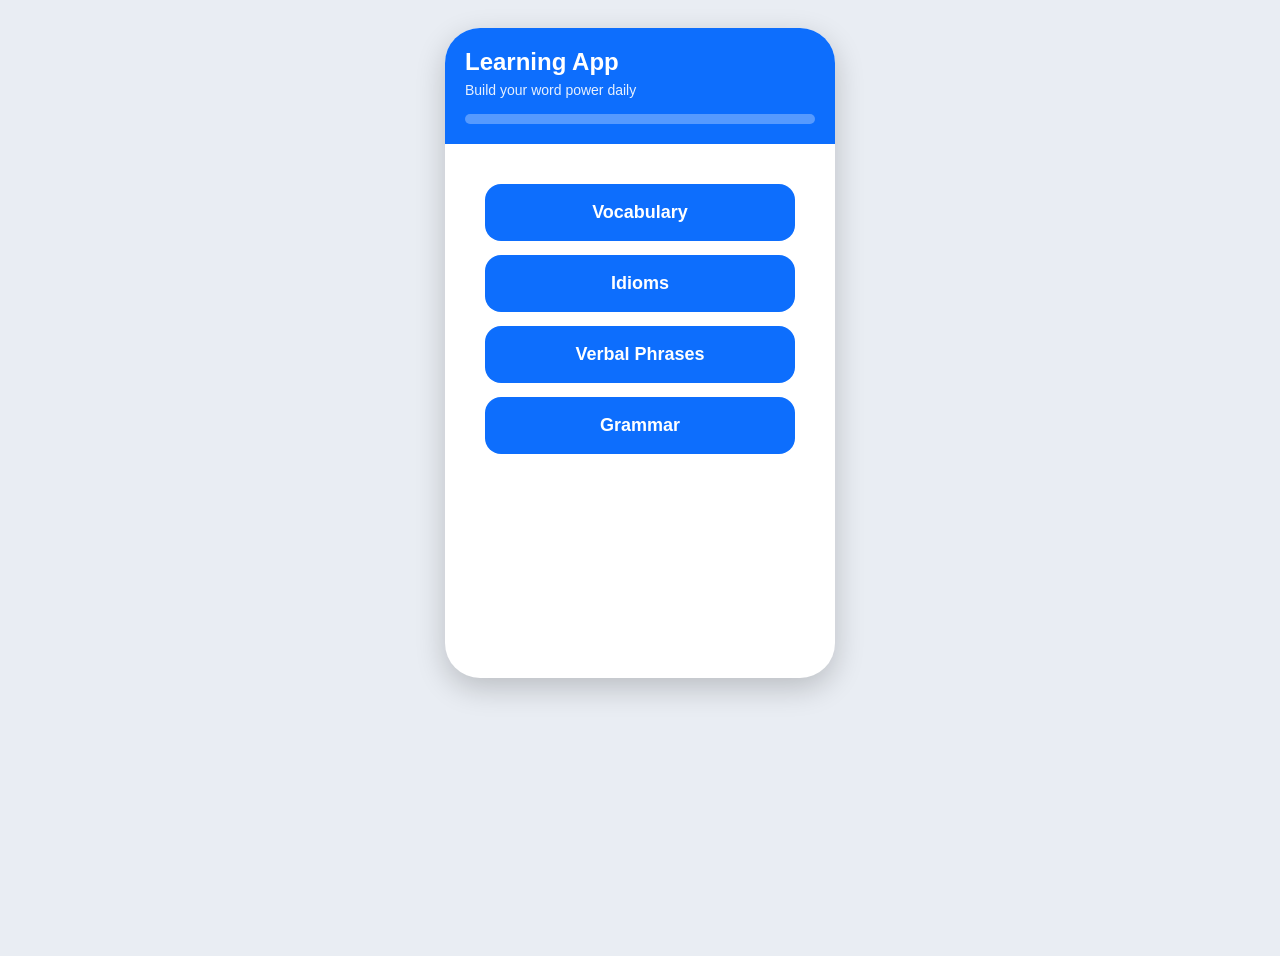
==== index.html @ dda5a1f6 "Create index.html" ====
<!DOCTYPE html>
<html lang="en">
<head>
    <meta charset="UTF-8">
    <meta name="viewport" content="width=device-width, initial-scale=1.0">
    <title>word-app</title>
    <link rel="stylesheet" href="app.css">
</head>
<body>

    <div class="phone">

        <div class="top-bar"> 

            <div class="top-title">Learning App</div>
            <div class="top-subtitle">Build your word power daily</div>

            <div class="progress-text"></div>

            <div class="progress-bar">

            <div class="progress-fill"></div>

        </div>

        </div>

        <div class="home-page" id="homePage"> 

        <div class="content">

            <button class="nav-button" onclick="openModePage('Vocabulary')">
                Vocabulary
            </button>

            <button class="nav-button">
                Idioms
            </button>

            <button class="nav-button">
                Verbal Phrases
            </button>

            <button class="nav-button">
                Grammar
            </button>

            </div>
            </div>

    <div class="mode-page" id="modePage">

    <div class="content">

        <button class="back-button" onclick="goHome()">
            Home
        </button>

        <button class="nav-button" onclick="openThemePage('Learn')">
            Learn
        </button>

        <button class="nav-button" onclick="openThemePage('Assessment')">
            Assessment
        </button>

        <button class="nav-button"
onclick="openStatisticsPage()">

    Statistics

</button>

        <button class="nav-button" onclick="openThemePage('Mastered')">
            Mastered
        </button>   

        <button class="nav-button" onclick="openThemePage('Revision')">
            Revision
        </button>

        <button class="nav-button" onclick="openThemePage('MyWordBank')">

        MyWordBank

        </button>

    </div>

    

</div>

<div class="theme-page" id="themePage"> 

    <button class="back-button" onclick="goToModePage()">
        Home
    </button>

    <div class="page-title" id="themeTitle"></div>

    <div class="content" id="themeContainer">

</div>

</div>

<div class="list-page" id="listPage">

    <button class="back-button" onclick="goToThemePage()">
        Home
    </button>

    <div class="page-title" id="listTitle"></div>

    <div class="content" id="listContainer">


    </div>

</div>

    <div id="learnPage">

        <button class="back-button" onclick="goToListPage()">
            Home
        </button>

        <div class="page-title" id="learnTitle"></div>
        
        <div id="learnCompletionMessage"></div>

         <div class="content">

        <div class="card">

            <div class="card-content"> 

    <h1 id="word"></h1>
        
    <img id="image">

        
        <div class="info-block">

    <div class="info-label">
        Part of Speech
    </div>

    <div id="partOfSpeech" class="info-value"></div>

</div>

        <div class="info-block">

    <div class="info-label">
        Pronunciation
    </div>

    <div id="pronunciation" class="info-value"></div>

    </div>

    <div class="info-block">

        <div class="info-label">
            Status
        </div>

        <div id="wordStatus" class="info-value"></div>
    </div>

        <p><strong>Definition:</strong>
        <span id="definition"></span></p>

        <p><strong>Synonyms:</strong>
        <span id="relatedWords"></span></p>

        <p><strong>Antonyms:</strong>
        <span id="oppositeWords"></span></p>

        <p><strong>Usage:</strong></p>

        <div id="usage"></div>

        <div class="buttons">

        <button class="previous-btn" onclick="previousWord()">
            Previous
        </button>

        <button class="next-btn" onclick="nextWord()">
            Next
        </button>

        <button class="previous-btn" onclick="restartLesson()">
        Restart
        </button>   

        <button class="next-btn" id="wordBankButton" onclick="toggleWordBank()">

    MyWordBank

</button>

        </div>

        </div>

        </div>

    </div>

 </div>

    <div id="assessmentPage">

        <button class="back-button" onclick="goToListPage()">
             ← Back
        </button>

        <div class="page-title" id="assessmentTitle">

        </div>
        <div id="assessmentCompletionMessage"></div>

        <div class="content">

            <div class="card">

                <div class="card-content">

                    <h2 id="questionWord"></h2>

                    <div id="optionsContainer"></div>

                    <div class="assessment-buttons">

    <button class="previous-btn"
    onclick="previousAssessmentQuestion()">

        Previous

    </button>

    <button class="next-btn"
    onclick="nextAssessmentQuestion()">

        Next

    </button>

</div>

                </div>

            </div>

        </div>

</div>

<div id="statisticsPage">

    <button class="back-button"
    onclick="goToModePage()">

        Home
    </button>

    <div class="page-title">

        Statistics

    </div>

    <div class="content">

        <div class="card">

            <div class="card-content">

                <p>

                    Total Words:
                    <span id="totalWords"></span>

                </p>

                <p>

                    Mastered Words:
                    <span id="masteredWords"></span>

                </p>

                <p>

                    Revision Words:
                    <span id="revisionWords"></span>

                </p>

                <p>

                    MyWordBank:
                    <span id="savedWords"></span>

                </p>

            </div>

        </div>

    </div>

</div>
    
    
    <script src="content.js"></script>
    <script src="app.js"></script>
</body>
</html>
---- app.css ----
body {

        background: #e9edf3;
        font-family: Arial, sans-serif;
        display: flex;
        justify-content: center;
        align-items: flex-start;
        min-height: 100vh;
        padding: 20px;
}

.phone {

    width: 390px;
    min-height: 650px;
    background: white;
    border-radius: 35px;
    overflow: hidden;
    box-shadow: 0 10px 30px rgba(0,0,0,0.2);
    position: relative;
}

.top-bar {

    background: #0d6efd;
    color: white;
    padding: 20px;

}

.top-title {

    font-size: 24px;
    font-weight: bold;
}

.top-subtitle {

    margin-top: 6px;
    opacity: 0.9;
    font-size: 14px;
}

.content {

    padding: 20px;
    display: flex;
    flex-direction: column;
    gap: 14px;
}

.card {

    background: white;
    border-radius: 20px;
    overflow: hidden;
    box-shadow: 0 5px 15px rgba(0,0,0,0.08);

    
}

.card-content {

    padding: 24px;
    line-height: 1.7;
}

#image {

    width: 140px;
    float: right;
    margin-left: 15px;
    margin-bottom: 10px;
    border-radius: 12px;
    margin-top: 8px;
}

#word {

    margin-top: 10px;
    font-size: 40px;
    margin-bottom: 18px;
}

.buttons {

    display: flex;
    gap: 12px;
    margin-top: 20px;
    flex-wrap: wrap;
}

button {


    padding: 12px 16px;
    border: none;
    border-radius: 12px;
    font-size: 14px;
    cursor: pointer;

}

.previous-btn {

    background: #edf1f5;
    color: #333;
}

.next-btn {

    background: #0d6efd;
    color: white;

}

.usage-item {

    background: #f5f7fa;
    padding: 12px;
    border-radius: 12px;
    margin-top: 10px;
    line-height: 1.6;
}

.info-block {

    margin-bottom: 14px;
    font-weight: bold;
    
}

.progress-text {

    margin-top: 16px;
    font-size: 14px;
}

.progress-bar {

    width: 100%;
    height: 10px;
    background: rgba(255,255,255,0.3);
    border-radius: 10px;
    margin-top: 8px;
    overflow: hidden;
}

.progress-fill {

    width: 0%;
    height: 100%;
    background: white;
}

.home-page {

    padding: 20px;
}

.nav-button {

    width: 100%;
    padding: 18px;
    border: none;
    border-radius: 16px;
    background: #0d6efd;
    color: white;
    font-size: 18px;
    font-weight: bold;
    cursor: pointer;
}

.back-button {

    
    padding: 12px 18px;
    margin: 20px;
    border: none;
    border-radius: 12px;
    background: #edf1f5;
    color: #333;
    font-size: 15px;
    font-weight: bold;
    cursor: pointer;

}

.page-title {

    font-size: 13px;
    color: #666;
    padding: 16px 20px 0 20px;
    line-height: 1.5;

}

.mode-page,
.theme-page,
.list-page,
.card {

    min-height: 500px;

}

.info-label {

    font-size: 14px;
    font-weight: bold;
    color: #666;
    margin-bottom: 4px;
}


.info-value {

    font-size: 16px;;
    color: #222;
}



.assessment-option {

    width: 100%;
    padding: 16px;
    margin-top: 12px;
    border: none;
    border-radius: 14px;
    background: #f5f7fa;
    color: #222;
    font-size: 16px;
    text-align: left;
    cursor: pointer;
    transition: o.2s;

}

.assessment-option:hover {

    background: #0d6efd;
    color: white;
}

.assessment-buttons {

    display: flex;
    gap: 18px;
    margin: 28px;

}

.assessment-buttons {

    flex: 2;
    padding: 16px;
    font-size: 16px;
    border-radius: 14px;
}

.selected-answer {

    background: #0d6efd;
    color: white;
}

#modePage,
#themePage,
#listPage,
#learnPage,
#assessmentPage,
#statisticsPage {

    display: none;
}
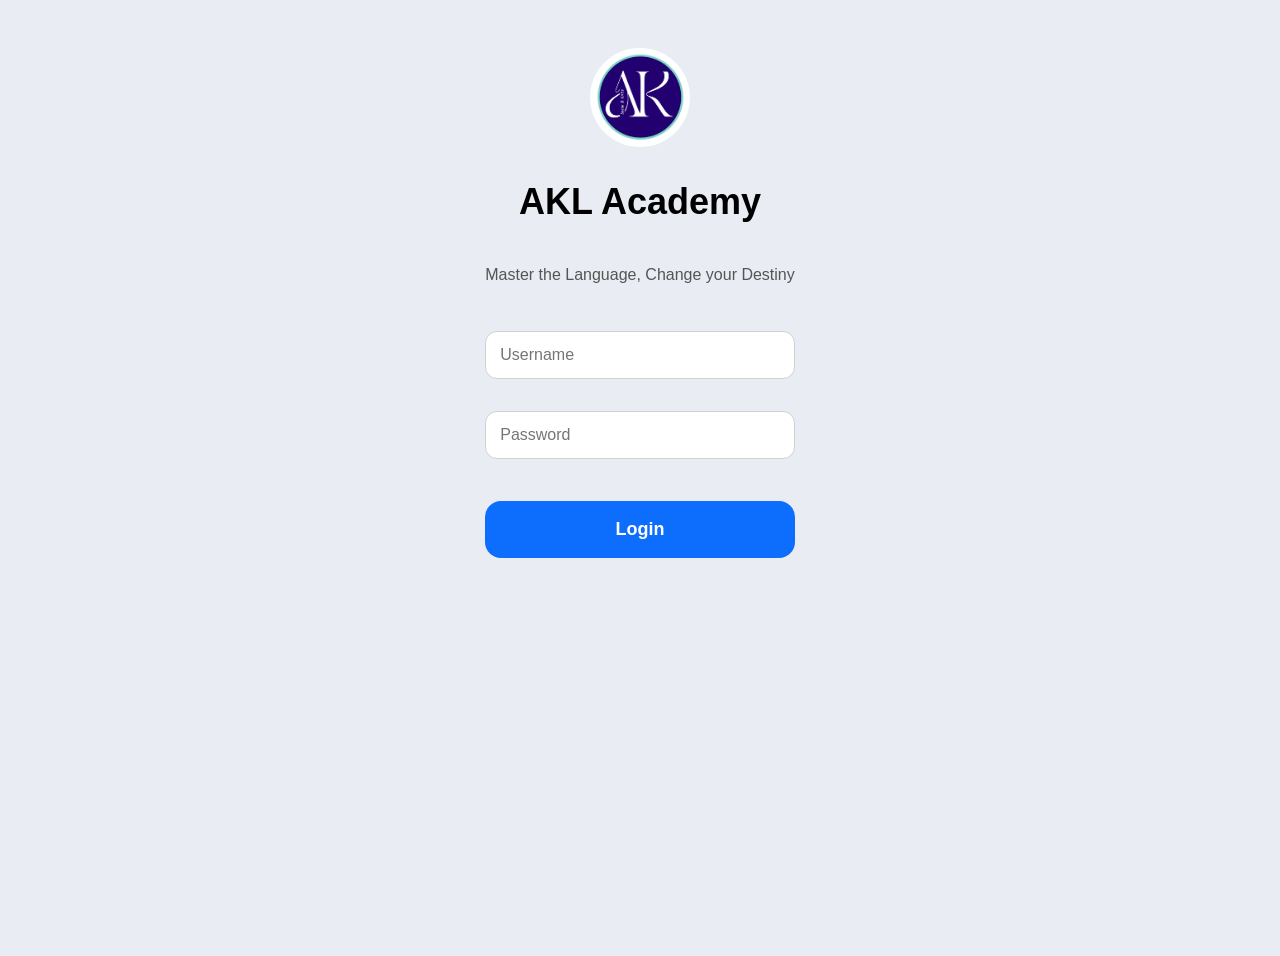
==== commit ab64fd84: "Update index.html" ====
--- a/index.html
+++ b/index.html
@@ -1,323 +1,358 @@
-<!DOCTYPE html>
-<html lang="en">
-<head>
-    <meta charset="UTF-8">
-    <meta name="viewport" content="width=device-width, initial-scale=1.0">
-    <title>word-app</title>
-    <link rel="stylesheet" href="app.css">
-</head>
-<body>
-
-    <div class="phone">
-
-        <div class="top-bar"> 
-
-            <div class="top-title">Learning App</div>
-            <div class="top-subtitle">Build your word power daily</div>
-
-            <div class="progress-text"></div>
-
-            <div class="progress-bar">
-
-            <div class="progress-fill"></div>
-
-        </div>
-
-        </div>
-
-        <div class="home-page" id="homePage"> 
-
-        <div class="content">
-
-            <button class="nav-button" onclick="openModePage('Vocabulary')">
-                Vocabulary
-            </button>
-
-            <button class="nav-button">
-                Idioms
-            </button>
-
-            <button class="nav-button">
-                Verbal Phrases
-            </button>
-
-            <button class="nav-button">
-                Grammar
-            </button>
-
-            </div>
-            </div>
-
-    <div class="mode-page" id="modePage">
-
-    <div class="content">
-
-        <button class="back-button" onclick="goHome()">
-            Home
-        </button>
-
-        <button class="nav-button" onclick="openThemePage('Learn')">
-            Learn
-        </button>
-
-        <button class="nav-button" onclick="openThemePage('Assessment')">
-            Assessment
-        </button>
-
-        <button class="nav-button"
-onclick="openStatisticsPage()">
-
-    Statistics
-
-</button>
-
-        <button class="nav-button" onclick="openThemePage('Mastered')">
-            Mastered
-        </button>   
-
-        <button class="nav-button" onclick="openThemePage('Revision')">
-            Revision
-        </button>
-
-        <button class="nav-button" onclick="openThemePage('MyWordBank')">
-
-        MyWordBank
-
-        </button>
-
-    </div>
-
-    
-
-</div>
-
-<div class="theme-page" id="themePage"> 
-
-    <button class="back-button" onclick="goToModePage()">
-        Home
-    </button>
-
-    <div class="page-title" id="themeTitle"></div>
-
-    <div class="content" id="themeContainer">
-
-</div>
-
-</div>
-
-<div class="list-page" id="listPage">
-
-    <button class="back-button" onclick="goToThemePage()">
-        Home
-    </button>
-
-    <div class="page-title" id="listTitle"></div>
-
-    <div class="content" id="listContainer">
-
-
-    </div>
-
-</div>
-
-    <div id="learnPage">
-
-        <button class="back-button" onclick="goToListPage()">
-            Home
-        </button>
-
-        <div class="page-title" id="learnTitle"></div>
-        
-        <div id="learnCompletionMessage"></div>
-
-         <div class="content">
-
-        <div class="card">
-
-            <div class="card-content"> 
-
-    <h1 id="word"></h1>
-        
-    <img id="image">
-
-        
-        <div class="info-block">
-
-    <div class="info-label">
-        Part of Speech
-    </div>
-
-    <div id="partOfSpeech" class="info-value"></div>
-
-</div>
-
-        <div class="info-block">
-
-    <div class="info-label">
-        Pronunciation
-    </div>
-
-    <div id="pronunciation" class="info-value"></div>
-
-    </div>
-
-    <div class="info-block">
-
-        <div class="info-label">
-            Status
-        </div>
-
-        <div id="wordStatus" class="info-value"></div>
-    </div>
-
-        <p><strong>Definition:</strong>
-        <span id="definition"></span></p>
-
-        <p><strong>Synonyms:</strong>
-        <span id="relatedWords"></span></p>
-
-        <p><strong>Antonyms:</strong>
-        <span id="oppositeWords"></span></p>
-
-        <p><strong>Usage:</strong></p>
-
-        <div id="usage"></div>
-
-        <div class="buttons">
-
-        <button class="previous-btn" onclick="previousWord()">
-            Previous
-        </button>
-
-        <button class="next-btn" onclick="nextWord()">
-            Next
-        </button>
-
-        <button class="previous-btn" onclick="restartLesson()">
-        Restart
-        </button>   
-
-        <button class="next-btn" id="wordBankButton" onclick="toggleWordBank()">
-
-    MyWordBank
-
-</button>
-
-        </div>
-
-        </div>
-
-        </div>
-
-    </div>
-
- </div>
-
-    <div id="assessmentPage">
-
-        <button class="back-button" onclick="goToListPage()">
-             ← Back
-        </button>
-
-        <div class="page-title" id="assessmentTitle">
-
-        </div>
-        <div id="assessmentCompletionMessage"></div>
-
-        <div class="content">
-
-            <div class="card">
-
-                <div class="card-content">
-
-                    <h2 id="questionWord"></h2>
-
-                    <div id="optionsContainer"></div>
-
-                    <div class="assessment-buttons">
-
-    <button class="previous-btn"
-    onclick="previousAssessmentQuestion()">
-
-        Previous
-
-    </button>
-
-    <button class="next-btn"
-    onclick="nextAssessmentQuestion()">
-
-        Next
-
-    </button>
-
-</div>
-
-                </div>
-
-            </div>
-
-        </div>
-
-</div>
-
-<div id="statisticsPage">
-
-    <button class="back-button"
-    onclick="goToModePage()">
-
-        Home
-    </button>
-
-    <div class="page-title">
-
-        Statistics
-
-    </div>
-
-    <div class="content">
-
-        <div class="card">
-
-            <div class="card-content">
-
-                <p>
-
-                    Total Words:
-                    <span id="totalWords"></span>
-
-                </p>
-
-                <p>
-
-                    Mastered Words:
-                    <span id="masteredWords"></span>
-
-                </p>
-
-                <p>
-
-                    Revision Words:
-                    <span id="revisionWords"></span>
-
-                </p>
-
-                <p>
-
-                    MyWordBank:
-                    <span id="savedWords"></span>
-
-                </p>
-
-            </div>
-
-        </div>
-
-    </div>
-
-</div>
-    
-    
-    <script src="content.js"></script>
-    <script src="app.js"></script>
-</body>
-</html>
+<!DOCTYPE html>
+<html lang="en">
+<head>
+    <meta charset="UTF-8">
+    <meta name="viewport" content="width=device-width, initial-scale=1.0">
+    <title>word-app</title>
+    <link rel="stylesheet" href="app.css">
+</head>
+<body>
+
+
+
+
+        <div id="loginPage">
+
+        <div class="content">
+
+            <img src="images/logo.jpg" alt="app-logo" class="app-logo">
+
+            <h1 class="login-title">
+
+                AKL Academy
+
+            </h1>
+
+            <p class="login-tagline">
+
+                Master the Language,
+                Change your Destiny
+
+            </p>
+
+            <input type="text"
+            placeholder="Username"
+            class="login-input">
+
+            <input type="password"
+            placeholder="Password"
+            class="login-input">
+
+            <button class="nav-button" onclick="openHomePage">
+                Login
+            </button>
+        </div>
+    </div>
+
+
+        <div class="home-page" id="homePage"> 
+
+            <div class="top-bar"> 
+
+            <div class="top-title">Learning App</div>
+            <div class="top-subtitle">Build your word power daily</div>
+
+            <div class="progress-text"></div>
+
+            <div class="progress-bar">
+
+            <div class="progress-fill"></div>
+
+        </div>
+
+        </div>
+
+        <div class="content">
+
+            <button class="nav-button" onclick="openModePage('Vocabulary')">
+                Vocabulary
+            </button>
+
+            <button class="nav-button">
+                Idioms
+            </button>
+
+            <button class="nav-button">
+                Verbal Phrases
+            </button>
+
+            <button class="nav-button">
+                Grammar
+            </button>
+
+            </div>
+            </div>
+
+    <div class="mode-page" id="modePage">
+
+    <div class="content">
+
+        <button class="back-button" onclick="goHome()">
+            Home
+        </button>
+
+        <button class="nav-button" onclick="openThemePage('Learn')">
+            Learn
+        </button>
+
+        <button class="nav-button" onclick="openThemePage('Assessment')">
+            Assessment
+        </button>
+
+        <button class="nav-button"
+onclick="openStatisticsPage()">
+
+    Statistics
+
+</button>
+
+        <button class="nav-button" onclick="openThemePage('Mastered')">
+            Mastered
+        </button>   
+
+        <button class="nav-button" onclick="openThemePage('Revision')">
+            Revision
+        </button>
+
+        <button class="nav-button" onclick="openThemePage('MyWordBank')">
+
+        MyWordBank
+
+        </button>
+
+    </div>
+
+    
+
+</div>
+
+<div class="theme-page" id="themePage"> 
+
+    <button class="back-button" onclick="goToModePage()">
+        Home
+    </button>
+
+    <div class="page-title" id="themeTitle"></div>
+
+    <div class="content" id="themeContainer">
+
+</div>
+
+</div>
+
+<div class="list-page" id="listPage">
+
+    <button class="back-button" onclick="goToThemePage()">
+        Home
+    </button>
+
+    <div class="page-title" id="listTitle"></div>
+
+    <div class="content" id="listContainer">
+
+
+    </div>
+
+</div>
+
+    <div id="learnPage">
+
+        <button class="back-button" onclick="goToListPage()">
+            Home
+        </button>
+
+        <div class="page-title" id="learnTitle"></div>
+        
+        <div id="learnCompletionMessage"></div>
+
+         <div class="content">
+
+        <div class="card">
+
+            <div class="card-content"> 
+
+    <h1 id="word"></h1>
+        
+    <img id="image">
+
+        
+        <div class="info-block">
+
+    <div class="info-label">
+        Part of Speech
+    </div>
+
+    <div id="partOfSpeech" class="info-value"></div>
+
+</div>
+
+        <div class="info-block">
+
+    <div class="info-label">
+        Pronunciation
+    </div>
+
+    <div id="pronunciation" class="info-value"></div>
+
+    </div>
+
+    <div class="info-block">
+
+        <div class="info-label">
+            Status
+        </div>
+
+        <div id="wordStatus" class="info-value"></div>
+    </div>
+
+        <p><strong>Definition:</strong>
+        <span id="definition"></span></p>
+
+        <p><strong>Synonyms:</strong>
+        <span id="relatedWords"></span></p>
+
+        <p><strong>Antonyms:</strong>
+        <span id="oppositeWords"></span></p>
+
+        <p><strong>Usage:</strong></p>
+
+        <div id="usage"></div>
+
+        <div class="buttons">
+
+        <button class="previous-btn" onclick="previousWord()">
+            Previous
+        </button>
+
+        <button class="next-btn" id="learnNextButton" onclick="nextWord()">
+            Next
+        </button>
+
+        <button class="previous-btn" onclick="restartLesson()">
+        Restart
+        </button>   
+
+        <button class="next-btn" id="wordBankButton" onclick="toggleWordBank()">
+
+    MyWordBank
+
+</button>
+
+        </div>
+
+        </div>
+
+        </div>
+
+    </div>
+
+ </div>
+
+    <div id="assessmentPage">
+
+        <button class="back-button" onclick="goToListPage()">
+             ← Back
+        </button>
+
+        <div class="page-title" id="assessmentTitle">
+
+        </div>
+        <div id="assessmentCompletionMessage"></div>
+
+        <div class="content">
+
+            <div class="card">
+
+                <div class="card-content">
+
+                    <h2 id="questionWord"></h2>
+
+                    <div id="optionsContainer"></div>
+
+                    <div class="assessment-buttons">
+
+    <button class="previous-btn"
+    onclick="previousAssessmentQuestion()">
+
+        Previous
+
+    </button>
+
+    <button class="next-btn"
+    onclick="nextAssessmentQuestion()">
+
+        Next
+
+    </button>
+
+</div>
+
+                </div>
+
+            </div>
+
+        </div>
+
+</div>
+
+<div id="statisticsPage">
+
+    <button class="back-button"
+    onclick="goToModePage()">
+
+        Home
+    </button>
+
+    <div class="page-title">
+
+        Statistics
+
+    </div>
+
+    <div class="content">
+
+        <div class="card">
+
+            <div class="card-content">
+
+                <p>
+
+                    Total Words:
+                    <span id="totalWords"></span>
+
+                </p>
+
+                <p>
+
+                    Mastered Words:
+                    <span id="masteredWords"></span>
+
+                </p>
+
+                <p>
+
+                    Revision Words:
+                    <span id="revisionWords"></span>
+
+                </p>
+
+                <p>
+
+                    MyWordBank:
+                    <span id="savedWords"></span>
+
+                </p>
+
+            </div>
+
+        </div>
+
+    </div>
+
+
+    
+    
+    <script src="content.js"></script>
+    <script src="app.js"></script>
+</body>
+</html>
--- a/app.css
+++ b/app.css
@@ -171,6 +171,42 @@
     cursor: pointer;
 }
 
+#learnPage {
+
+    display: none;
+}
+
+#modePage {
+
+    display: none;
+}
+
+#themePage {
+
+    display: none;
+}
+
+#listPage {
+
+    display: none;
+}
+
+#homePage {
+
+    display: none;
+}
+
+#assessmentPage {
+
+    display: none;
+}
+
+#statisticsPage {
+
+    display: none;
+}
+
+
 .back-button {
 
     
@@ -219,58 +255,58 @@
     color: #222;
 }
 
-
-
-.assessment-option {
+#loginpage {
+
+    height: 100vh;
+    display: flex;
+    flex-direction: column;
+    justify-content: center;
+    padding: 30px 20px; 
+    box-sizing: border-box;
+
+}
+
+.login-title {
+
+    text-align: center;
+
+    font-size: 36px;
+
+    margin-top: 20px;
+
+    margin-bottom: 10px;
+}
+
+.login-tagline {
+
+    text-align: center;
+    font-size: 14;
+    color: #555;
+    margin-bottom: 30px;
+    line-height: 1.5;
+}
+
+.login-input {
 
     width: 100%;
-    padding: 16px;
-    margin-top: 12px;
-    border: none;
-    border-radius: 14px;
-    background: #f5f7fa;
-    color: #222;
+    padding: 14px;
+    margin-bottom: 18px;
+    border-radius: 12px;
+    border: 1px solid #d0d0d0;
     font-size: 16px;
-    text-align: left;
-    cursor: pointer;
-    transition: o.2s;
-
-}
-
-.assessment-option:hover {
-
-    background: #0d6efd;
-    color: white;
-}
-
-.assessment-buttons {
-
-    display: flex;
-    gap: 18px;
-    margin: 28px;
-
-}
-
-.assessment-buttons {
-
-    flex: 2;
-    padding: 16px;
-    font-size: 16px;
-    border-radius: 14px;
-}
-
-.selected-answer {
-
-    background: #0d6efd;
-    color: white;
-}
-
-#modePage,
-#themePage,
-#listPage,
-#learnPage,
-#assessmentPage,
-#statisticsPage {
-
-    display: none;
+    box-sizing: border-box;
+    background: ##f9f9f9;
+}
+
+.app-logo {
+
+    width: 100px;
+    display: block;
+    margin: 0 auto;
+    border-radius: 50%;
+}
+
+#loginPage .nav-button {
+
+    margin-top: 10px;
 }
